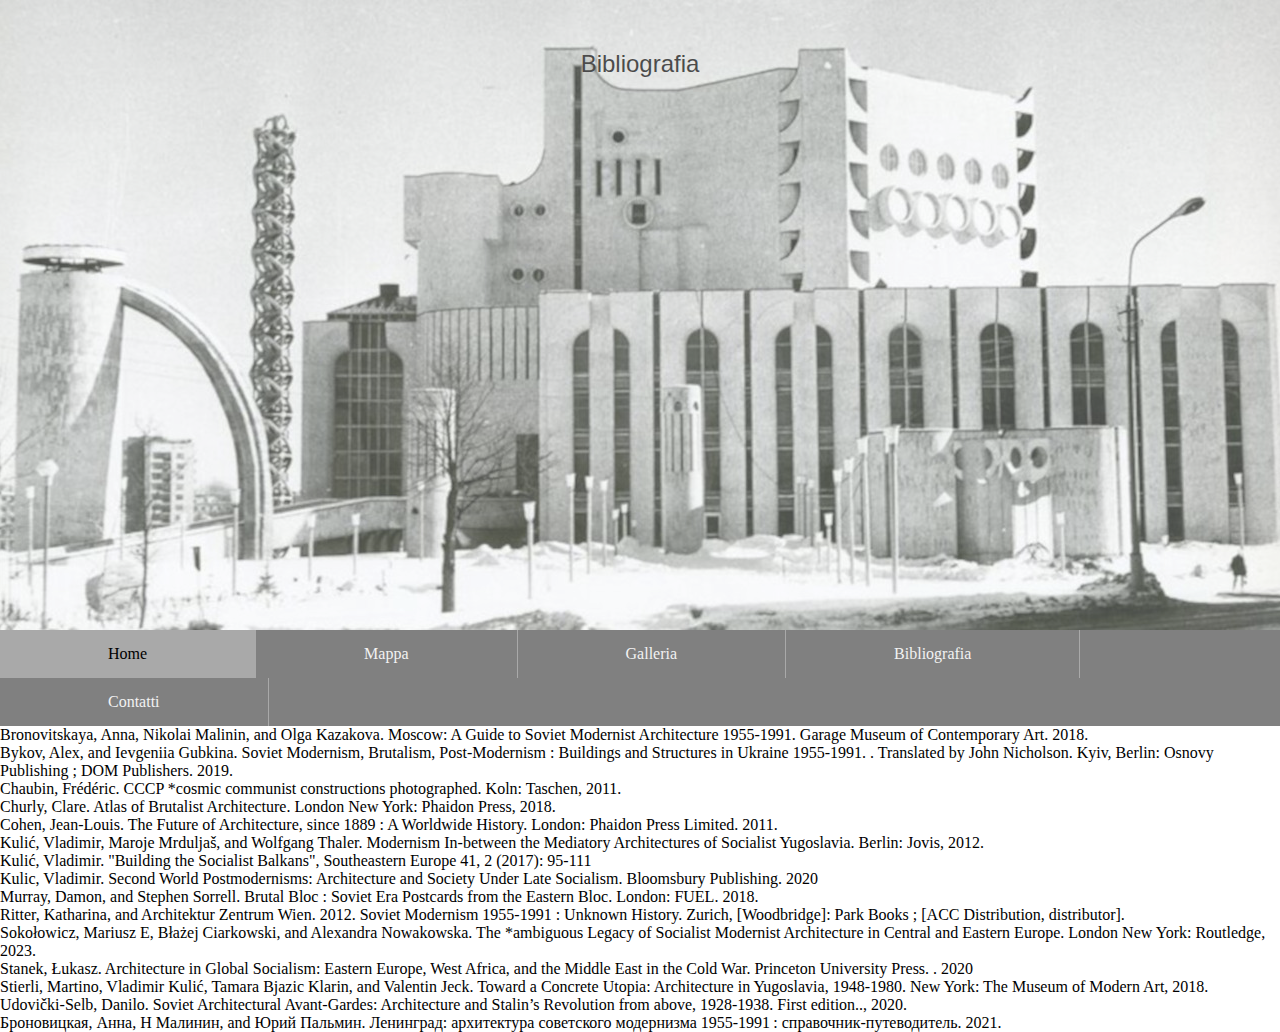
==== bibliografia.html @ 91cc47e5 "Initial step" ====
<!DOCTYPE html>
<html>
<head>
	<title>Bibliografia</title>
		<meta charset="UTF-8"/>
		<link rel="stylesheet" href="stile/stile.css"/>
		<link rel = "stylesheet" href="https://fonts.googleapis.com/css2?family=Noto+Sans">
		<META NAME="DC.Title" CONTENT="Modernismo sovietico nei Balcani">
		<META NAME="DC.Creator" CONTENT="Varvara Panskaya">
		<META NAME="DC.Subject" CONTENT="Modernismo sovietico, architettura, arte">
		<META NAME="DC.Description" CONTENT="Sito creato per le esercitazioni">
		<META NAME="DC.Publisher" CONTENT="Università di Bologna">
		<META NAME="DC.Date" CONTENT="2024">
		<META NAME="DC.Type" CONTENT="Sito web">
		<META NAME="DC.Format" CONTENT="HTML">
		<META NAME="DC.Identifier" CONTENT="TBD una volta che sia pubblicato">
		<META NAME="DC.Language" CONTENT="Italiano">
		<META NAME="DC.Rights" CONTENT="Accesso libero creative commons">
</head>
<body>
	<header>
		<p>Bibliografia</p>
	</header>
	<div class="topnav">
  			<a class="active" href="index.html" title="Link alla home">Home</a>
  			<a href="#mappa" title="Link alla mappa">Mappa</a>
  			<a href="list-items.html" title="Link alla galleria">Galleria</a>
  			<a href="bibliografia.html" title="Link alla bibliografia">Bibliografia</a>
  			<a href="#down" title="Link ai contatti">Contatti</a>
		</div>
	<div>
	<ul class="bibliografia">
  		<li>Bronovitskaya, Anna, Nikolai Malinin, and Olga Kazakova. Moscow: A Guide to Soviet Modernist Architecture 1955-1991. Garage Museum of Contemporary Art. 2018.</li>
  		<li>Bykov, Alex, and Ievgeniia Gubkina. Soviet Modernism, Brutalism, Post-Modernism : Buildings and Structures in Ukraine 1955-1991. . Translated by John Nicholson. Kyiv, Berlin: Osnovy Publishing ; DOM Publishers. 2019.</li>
  		<li>Chaubin, Frédéric. CCCP *cosmic communist constructions photographed. Koln: Taschen, 2011.</li>
  		<li>Churly, Clare. Atlas of Brutalist Architecture. London New York: Phaidon Press, 2018.</li>
  		<li>Cohen, Jean-Louis. The Future of Architecture, since 1889 : A Worldwide History. London: Phaidon Press Limited. 2011.</li>
  		<li>Kulić, Vladimir, Maroje Mrduljaš, and Wolfgang Thaler. Modernism In-between the Mediatory Architectures of Socialist Yugoslavia. Berlin: Jovis, 2012.</li>
  		<li>Kulić, Vladimir. "Building the Socialist Balkans", Southeastern Europe 41, 2 (2017): 95-111</li>
  		<li>Kulic, Vladimir. Second World Postmodernisms: Architecture and Society Under Late Socialism. Bloomsbury Publishing. 2020</li>
  		<li>Murray, Damon, and Stephen Sorrell. Brutal Bloc : Soviet Era Postcards from the Eastern Bloc. London: FUEL. 2018.</li>
  		<li>Ritter, Katharina, and Architektur Zentrum Wien. 2012. Soviet Modernism 1955-1991 : Unknown History. Zurich, [Woodbridge]: Park Books ; [ACC Distribution, distributor].</li>
  		<li>Sokołowicz, Mariusz E, Błażej Ciarkowski, and Alexandra Nowakowska. The *ambiguous Legacy of Socialist Modernist Architecture in Central and Eastern Europe. London New York: Routledge, 2023.</li>
  		<li>Stanek, Łukasz. Architecture in Global Socialism: Eastern Europe, West Africa, and the Middle East in the Cold War. Princeton University Press. . 2020</li>
  		<li>Stierli, Martino, Vladimir Kulić, Tamara Bjazic Klarin, and Valentin Jeck. Toward a Concrete Utopia: Architecture in Yugoslavia, 1948-1980. New York: The Museum of Modern Art, 2018.</li>
  		<li>Udovički-Selb, Danilo. Soviet Architectural Avant-Gardes: Architecture and Stalin’s Revolution from above, 1928-1938. First edition.., 2020.</li>
  		<li>Броновицкая, Анна, Н Малинин, and Юрий Пальмин. Ленинград: архитектура советского модернизма 1955-1991 : справочник-путеводитель. 2021.</li>
	</ul>
	</div>

</body>
</html>
---- stile/stile.css ----
body {
font-family: inherit;
}
*{margin:0; padding:0;}

header {
	background-image: url("../img/teatr2.jpg");
	background-repeat: no-repeat;
	background-position: center;
	background-size: cover;
	background-color: grey;
	opacity: 0.7;
	width: 100%;
	height: 630px;
  font-weight: 500;
}

h1{
	font-family:  Tahoma, "Trebuchet MS", sans-serif;
	text-align: center;
	padding-top: 120px;
	font-size: 300%;
	font-weight: 100;
	font-weight: 500;
}

p{
	font-family:  Tahoma, "Trebuchet MS", sans-serif;
	text-align: center;
	padding-top: 50px;
	font-size: 150%;
}

.carousel {
  position: relative;
  width: 1200зч;
  padding: 10px 50px;
  border: 1px solid #CCC;
  background: grey;
}

.carousel img {
  height: 150px;
  display: block;
}

.arrow {
  position: absolute;
  top: 60px;
  padding: 0;
  background: #ddd;
  border-radius: 15px;
  border: 1px solid gray;
  font-size: 24px;
  line-height: 24px;
  color: #444;
  display: block;
}

.arrow:focus {
  outline: none;
}

.arrow:hover {
  background: #ccc;
  cursor: pointer;
}

.prev {
  left: 7px;
}

.next {
  right: 7px;
}

.gallery {
  width: 1268px;
  overflow: hidden;
}

.gallery ul {
  height: 150px;
  width: 1268px;
  margin: 0;
  padding: 0;
  list-style: none;
  transition: margin-left 250ms;
  font-size: 0;
}

.gallery li {
  display: inline-block;
}

.topnav {
  background-color: grey;
  overflow: hidden;
}

.topnav a {
  color: #f2f2f2;
  display: block;
  float: left;
  border-right:1px solid #A9A9A9;
  padding: 15px 108px;
  text-align: center;
  text-decoration: none;
}

.topnav .active {
  color: black;
  background-color: #A9A9A9;
}

.topnav a:hover {
  background-color: #A9A9A9;
  color: white;
}

.descrizione {
	background-color: #A9A9A9;
  font-size: smaller;
  text-align: justify; 
	font-family: inherit;
  padding-left: 10px;
  padding-right: 10px;
  padding-bottom: 30px;
}
.esplorazione {
    background-image: url("../img/spomenik1.jpg");
	background-repeat: no-repeat;
	background-position: center;
	background-size: cover;
	background-color: grey;	
	width: 100%;
	height: 600px;

.image {
	background-image: url("../img/mappa.jpg");
	position: absolute;
	left: 60px;
	top:1250px;
	width:314px;
	height: 350px;
  border-radius: 5px;
}

.bibliografia{
  background-repeat: no-repeat;
  background-position: center;
  background-size: cover;
  background-color: grey; 
  width: 100%;
  height: 600px;
  padding: 20px;
}

.header{
  
}

.footer {
	font-family:  Tahoma, "Trebuchet MS", sans-serif;
    background-color: black;  font-size: 15px; 
    padding: 10px; text-align: center; 
}

.copyright {
  font-family:  Tahoma, "Trebuchet MS", sans-serif;
  background-color: #444;
  color: #ddd;
  font-size: smaller; 
  text-align: center; 
  padding-bottom: 20px;
}
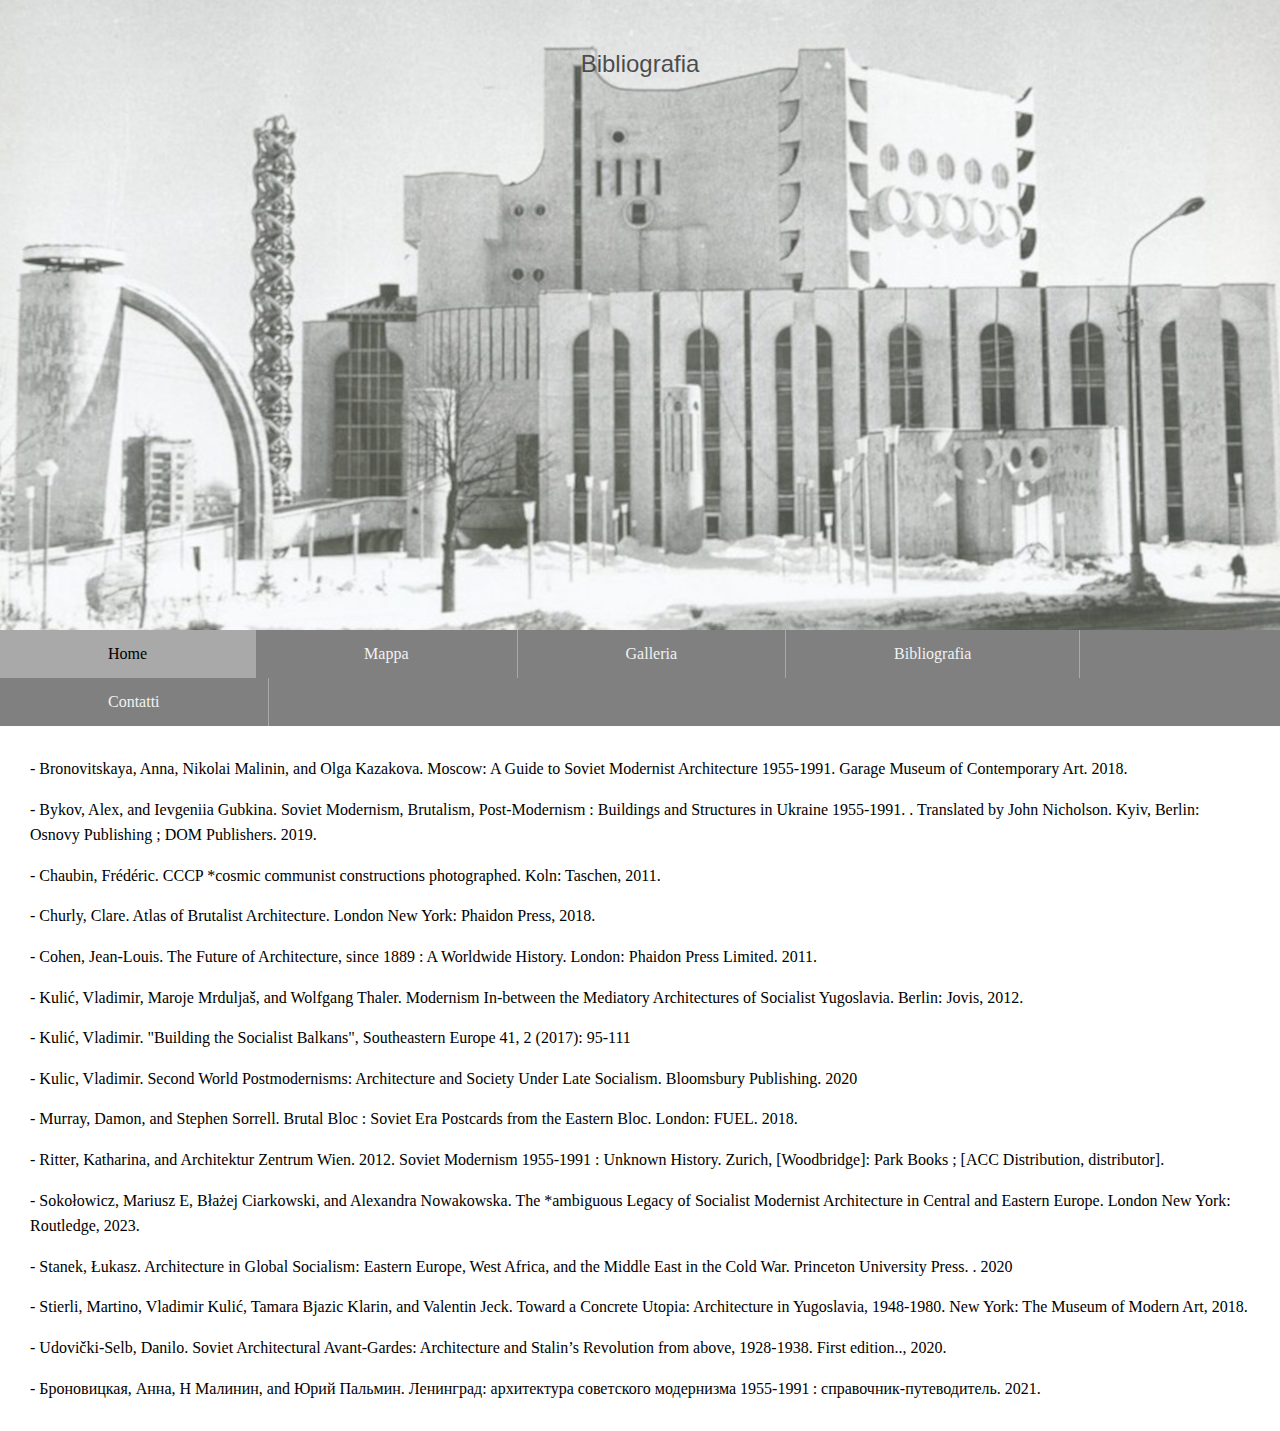
==== commit 78fd2309: "Update bibliografia.html" ====
--- a/bibliografia.html
+++ b/bibliografia.html
@@ -30,21 +30,21 @@
 		</div>
 	<div>
 	<ul class="bibliografia">
-  		<li>Bronovitskaya, Anna, Nikolai Malinin, and Olga Kazakova. Moscow: A Guide to Soviet Modernist Architecture 1955-1991. Garage Museum of Contemporary Art. 2018.</li>
-  		<li>Bykov, Alex, and Ievgeniia Gubkina. Soviet Modernism, Brutalism, Post-Modernism : Buildings and Structures in Ukraine 1955-1991. . Translated by John Nicholson. Kyiv, Berlin: Osnovy Publishing ; DOM Publishers. 2019.</li>
-  		<li>Chaubin, Frédéric. CCCP *cosmic communist constructions photographed. Koln: Taschen, 2011.</li>
-  		<li>Churly, Clare. Atlas of Brutalist Architecture. London New York: Phaidon Press, 2018.</li>
-  		<li>Cohen, Jean-Louis. The Future of Architecture, since 1889 : A Worldwide History. London: Phaidon Press Limited. 2011.</li>
-  		<li>Kulić, Vladimir, Maroje Mrduljaš, and Wolfgang Thaler. Modernism In-between the Mediatory Architectures of Socialist Yugoslavia. Berlin: Jovis, 2012.</li>
-  		<li>Kulić, Vladimir. "Building the Socialist Balkans", Southeastern Europe 41, 2 (2017): 95-111</li>
-  		<li>Kulic, Vladimir. Second World Postmodernisms: Architecture and Society Under Late Socialism. Bloomsbury Publishing. 2020</li>
-  		<li>Murray, Damon, and Stephen Sorrell. Brutal Bloc : Soviet Era Postcards from the Eastern Bloc. London: FUEL. 2018.</li>
-  		<li>Ritter, Katharina, and Architektur Zentrum Wien. 2012. Soviet Modernism 1955-1991 : Unknown History. Zurich, [Woodbridge]: Park Books ; [ACC Distribution, distributor].</li>
-  		<li>Sokołowicz, Mariusz E, Błażej Ciarkowski, and Alexandra Nowakowska. The *ambiguous Legacy of Socialist Modernist Architecture in Central and Eastern Europe. London New York: Routledge, 2023.</li>
-  		<li>Stanek, Łukasz. Architecture in Global Socialism: Eastern Europe, West Africa, and the Middle East in the Cold War. Princeton University Press. . 2020</li>
-  		<li>Stierli, Martino, Vladimir Kulić, Tamara Bjazic Klarin, and Valentin Jeck. Toward a Concrete Utopia: Architecture in Yugoslavia, 1948-1980. New York: The Museum of Modern Art, 2018.</li>
-  		<li>Udovički-Selb, Danilo. Soviet Architectural Avant-Gardes: Architecture and Stalin’s Revolution from above, 1928-1938. First edition.., 2020.</li>
-  		<li>Броновицкая, Анна, Н Малинин, and Юрий Пальмин. Ленинград: архитектура советского модернизма 1955-1991 : справочник-путеводитель. 2021.</li>
+  		<li>- Bronovitskaya, Anna, Nikolai Malinin, and Olga Kazakova. Moscow: A Guide to Soviet Modernist Architecture 1955-1991. Garage Museum of Contemporary Art. 2018.</li>
+  		<li>- Bykov, Alex, and Ievgeniia Gubkina. Soviet Modernism, Brutalism, Post-Modernism : Buildings and Structures in Ukraine 1955-1991. . Translated by John Nicholson. Kyiv, Berlin: Osnovy Publishing ; DOM Publishers. 2019.</li>
+  		<li>- Chaubin, Frédéric. CCCP *cosmic communist constructions photographed. Koln: Taschen, 2011.</li>
+  		<li>- Churly, Clare. Atlas of Brutalist Architecture. London New York: Phaidon Press, 2018.</li>
+  		<li>- Cohen, Jean-Louis. The Future of Architecture, since 1889 : A Worldwide History. London: Phaidon Press Limited. 2011.</li>
+  		<li>- Kulić, Vladimir, Maroje Mrduljaš, and Wolfgang Thaler. Modernism In-between the Mediatory Architectures of Socialist Yugoslavia. Berlin: Jovis, 2012.</li>
+  		<li>- Kulić, Vladimir. "Building the Socialist Balkans", Southeastern Europe 41, 2 (2017): 95-111</li>
+  		<li>- Kulic, Vladimir. Second World Postmodernisms: Architecture and Society Under Late Socialism. Bloomsbury Publishing. 2020</li>
+  		<li>- Murray, Damon, and Stephen Sorrell. Brutal Bloc : Soviet Era Postcards from the Eastern Bloc. London: FUEL. 2018.</li>
+  		<li>- Ritter, Katharina, and Architektur Zentrum Wien. 2012. Soviet Modernism 1955-1991 : Unknown History. Zurich, [Woodbridge]: Park Books ; [ACC Distribution, distributor].</li>
+  		<li>- Sokołowicz, Mariusz E, Błażej Ciarkowski, and Alexandra Nowakowska. The *ambiguous Legacy of Socialist Modernist Architecture in Central and Eastern Europe. London New York: Routledge, 2023.</li>
+  		<li>- Stanek, Łukasz. Architecture in Global Socialism: Eastern Europe, West Africa, and the Middle East in the Cold War. Princeton University Press. . 2020</li>
+  		<li>- Stierli, Martino, Vladimir Kulić, Tamara Bjazic Klarin, and Valentin Jeck. Toward a Concrete Utopia: Architecture in Yugoslavia, 1948-1980. New York: The Museum of Modern Art, 2018.</li>
+  		<li>- Udovički-Selb, Danilo. Soviet Architectural Avant-Gardes: Architecture and Stalin’s Revolution from above, 1928-1938. First edition.., 2020.</li>
+  		<li>- Броновицкая, Анна, Н Малинин, and Юрий Пальмин. Ленинград: архитектура советского модернизма 1955-1991 : справочник-путеводитель. 2021.</li>
 	</ul>
 	</div>
 
--- a/stile/stile.css
+++ b/stile/stile.css
@@ -29,6 +29,15 @@
 	text-align: center;
 	padding-top: 50px;
 	font-size: 150%;
+}
+
+footer {
+    font-family: Tahoma, "Trebuchet MS", sans-serif;
+    background-color: grey;
+    color: white;
+    font-size: 12px;
+    padding-bottom: 10px;
+    text-align: center;
 }
 
 .carousel {
@@ -135,6 +144,7 @@
 	background-color: grey;	
 	width: 100%;
 	height: 600px;
+}
 
 .image {
 	background-image: url("../img/mappa.jpg");
@@ -146,31 +156,66 @@
   border-radius: 5px;
 }
 
-.bibliografia{
-  background-repeat: no-repeat;
-  background-position: center;
-  background-size: cover;
-  background-color: grey; 
-  width: 100%;
-  height: 600px;
-  padding: 20px;
-}
-
-.header{
-  
-}
-
-.footer {
-	font-family:  Tahoma, "Trebuchet MS", sans-serif;
-    background-color: black;  font-size: 15px; 
-    padding: 10px; text-align: center; 
-}
-
-.copyright {
-  font-family:  Tahoma, "Trebuchet MS", sans-serif;
-  background-color: #444;
-  color: #ddd;
-  font-size: smaller; 
-  text-align: center; 
-  padding-bottom: 20px;
-}+.bibliografia {
+  list-style-type: none; /* Removes bullet points */
+  padding: 0; /* Removes default padding */
+  margin: 30px; /* Adds wider margins around the list */
+        }
+
+        .bibliografia li {
+            margin-bottom: 15px; /* Adds space between list items */
+            line-height: 1.6; /* Improves readability with increased line spacing */
+        }
+
+/*css galleria*/
+.list-items {
+    width: 90%;
+    margin: 0 auto;
+    padding: 20px 0;
+}
+
+.gallery-item {
+    display: flex;
+    align-items: center;
+    margin-bottom: 20px;
+    padding: 10px;
+    background-color: #ffffff;
+    box-shadow: 0 4px 6px rgba(0, 0.1, 0, 0.2);
+    border-radius: 8px;
+}
+
+.gallery-item img {
+    max-width: 300px;
+    height: auto;
+    margin-right: 20px;
+    border-radius: 5px;
+    object-fit: cover;
+}
+
+.description {
+    font-size: 12px;
+    color: #333;
+    line-height: 1.2;
+}
+
+.description h2 {
+    text-align: left;
+    font-size: 23px;
+    color: #222;
+    margin-left: 20px;
+}
+
+.description p {
+    margin: 5px 0;
+}
+
+@media (max-width: 200px) {
+    .gallery-item {
+        flex-direction: column;
+        align-items: flex-start;
+    }
+
+    .gallery-item img {
+        margin-bottom: 10px;
+    }
+}
